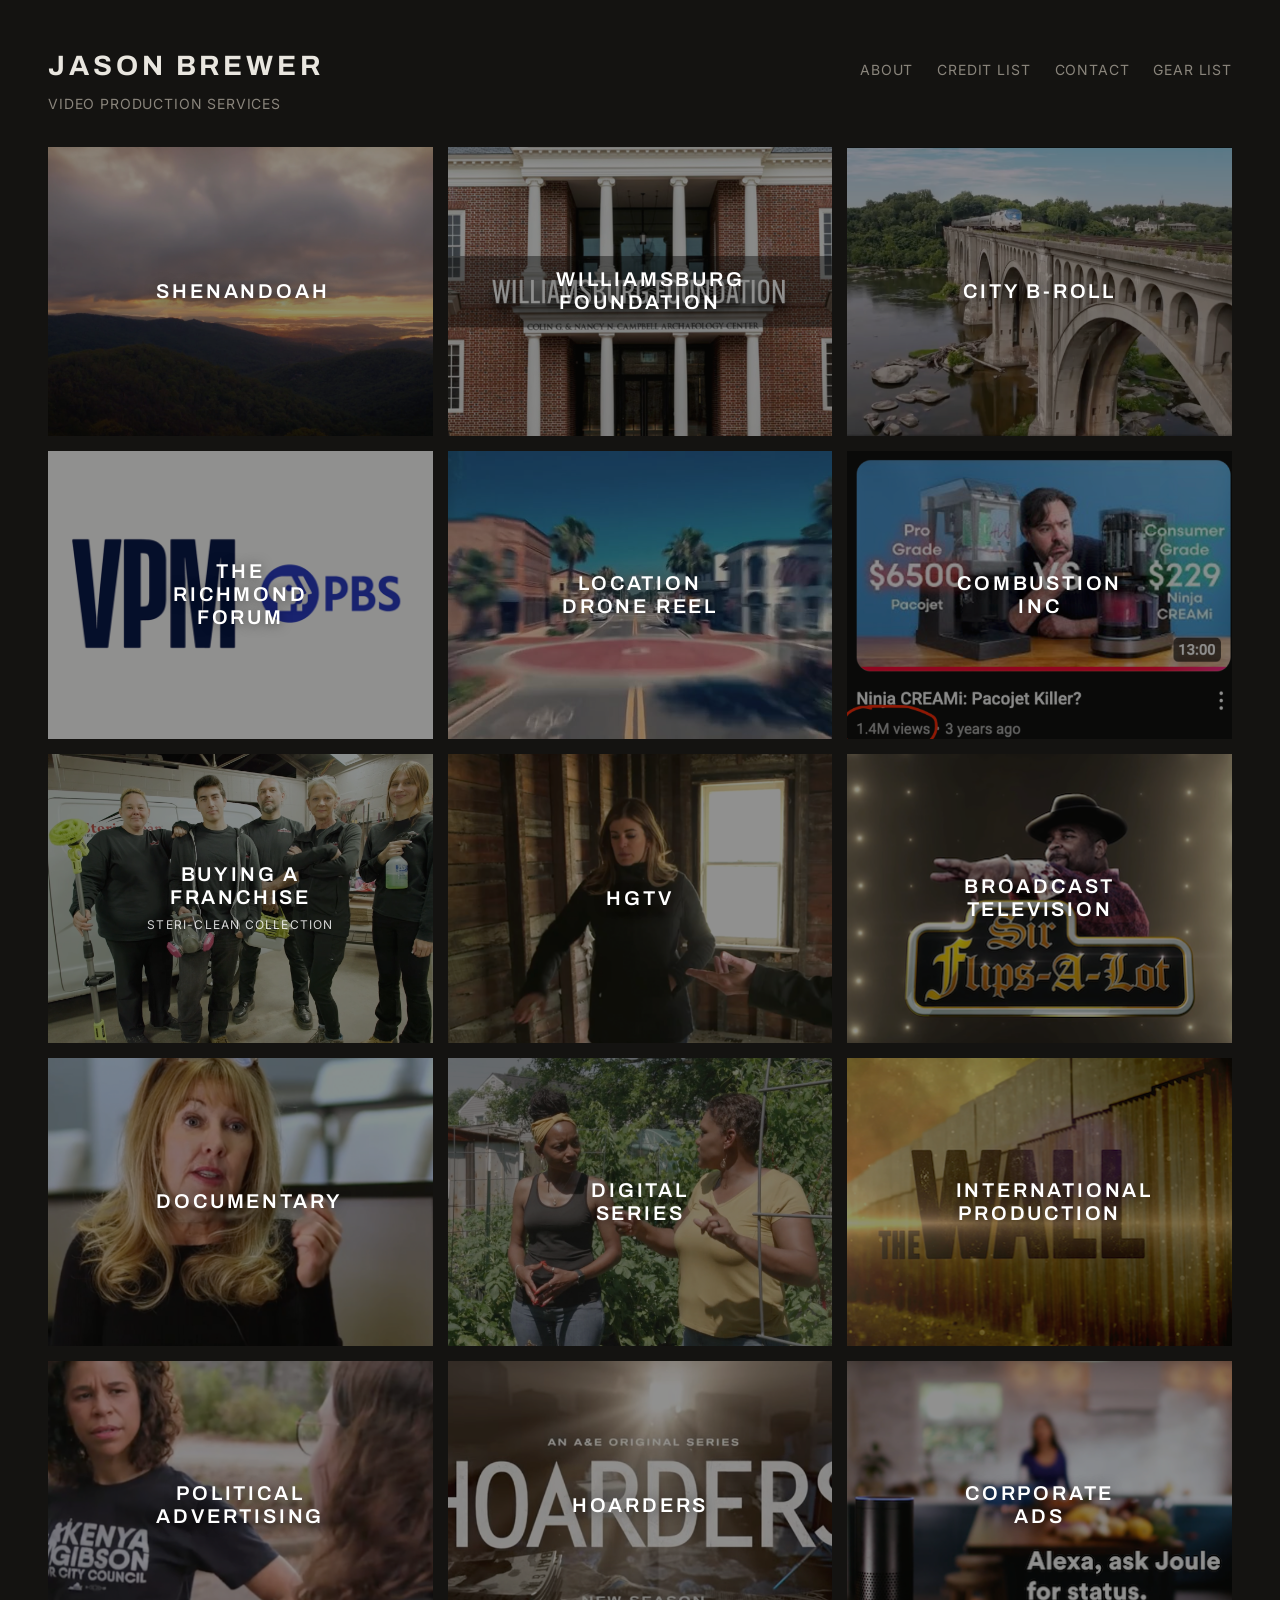
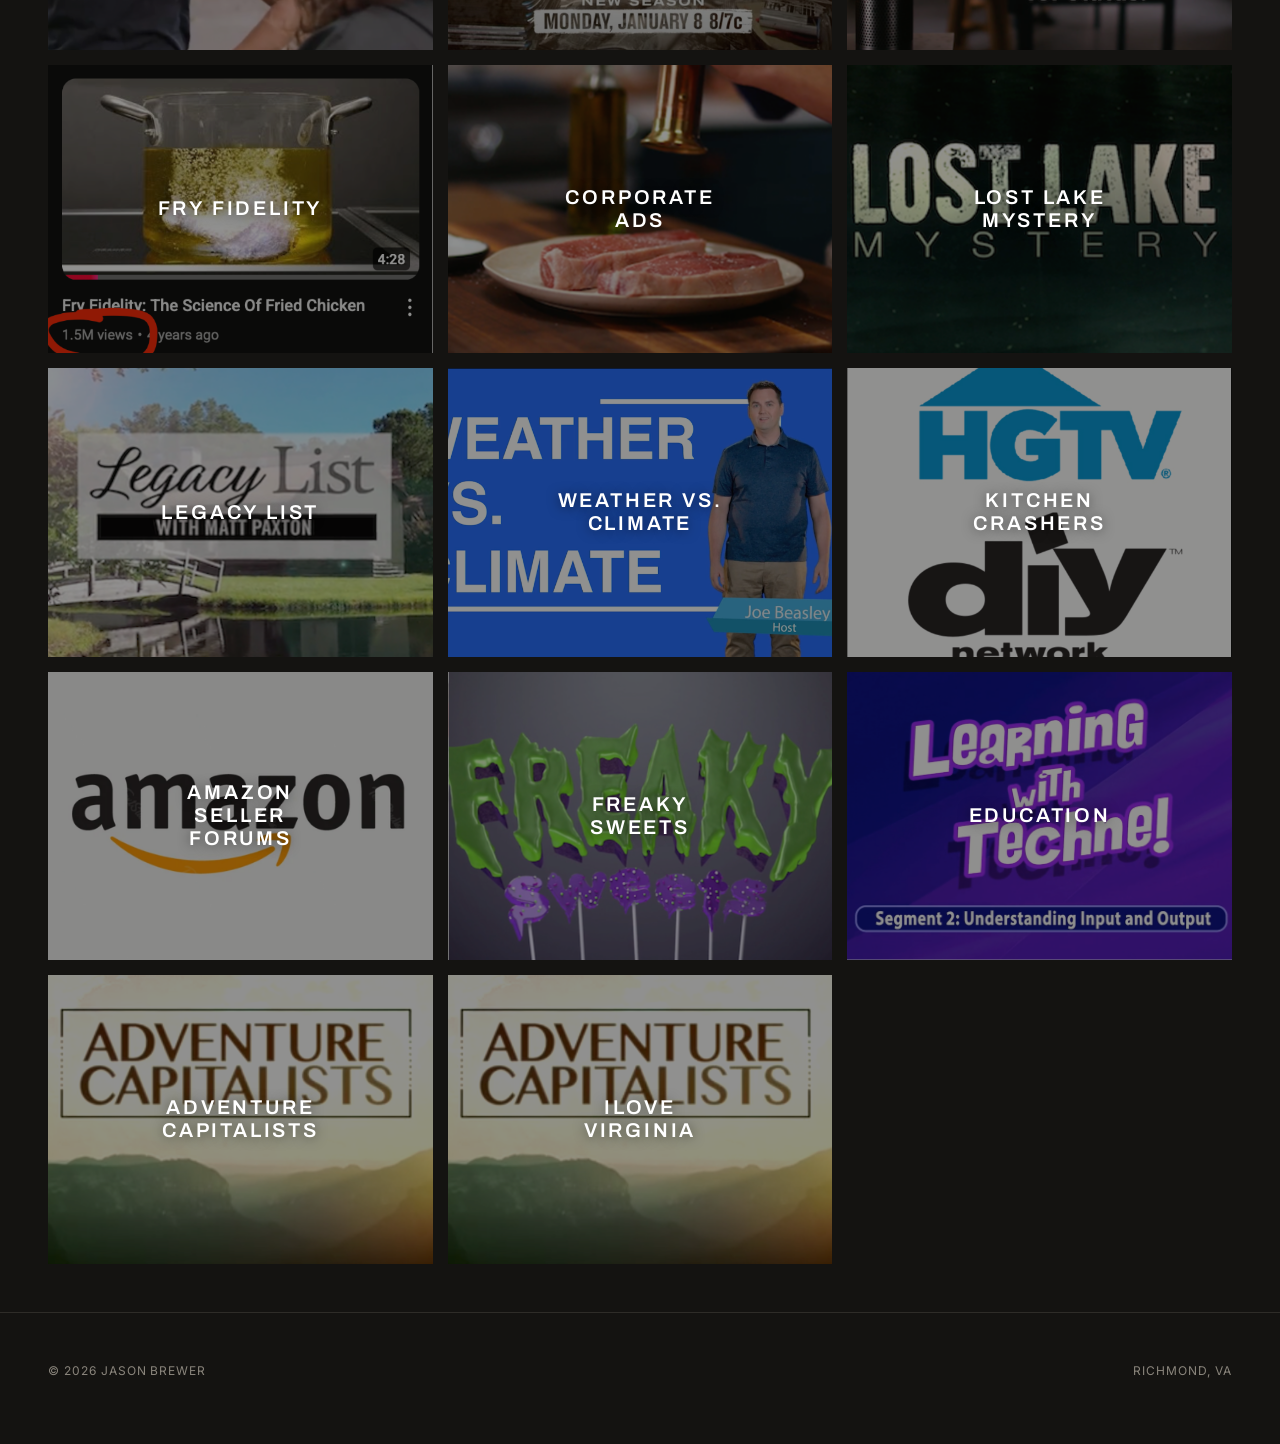
==== index.html @ baf81df6 "Site files, no videos" ====
<!DOCTYPE html>
<html lang="en">
<head>
  <meta charset="UTF-8">
  <meta name="viewport" content="width=device-width, initial-scale=1">
  <title>Jason Brewer — Director of Photography</title>
  <link rel="preconnect" href="https://fonts.googleapis.com">
  <link rel="preconnect" href="https://fonts.gstatic.com" crossorigin>
  <link href="https://fonts.googleapis.com/css2?family=Archivo:wght@500;600;700&family=Inter:wght@400;500&display=swap" rel="stylesheet">
  <link rel="stylesheet" href="css/styles.css">
</head>
<body>
  <div class="site">
    <header class="masthead">
      <div>
        <h1 class="masthead__name">Jason Brewer</h1>
        <p class="masthead__role">Video Production Services</p>
      </div>
      <nav class="masthead__nav" aria-label="Primary">
        <a href="#">About</a>
        <a href="credit-list.html">Credit List</a>
        <a href="#">Contact</a>
        <a href="#">Gear List</a>
      </nav>
    </header>

    <!-- Home grid renders here from HOME in js/data.js -->
    <main id="gallery" class="gallery" aria-label="Selected work"></main>

    <footer class="site-foot">
      <span>&copy; <span id="year"></span> Jason Brewer</span>
      <span>Richmond, VA</span>
    </footer>
  </div>
  <script src="js/data.js"></script>
  <script src="js/app.js"></script>
</body>
</html>
---- css/styles.css ----
/* ============================================================
   DESIGN TOKENS  —  change the look of the whole site here
   ------------------------------------------------------------
   Every color, size, and font below is referenced by the rest
   of the stylesheet. Edit these values and the entire site
   re-skins. You should rarely need to scroll past this block.
============================================================ */

:root {
  /* -- Color -------------------------------------------- */
  --bg:          #141311;   /* page background (warm near-black) */
  --surface:     #1b1a18;   /* cards / raised areas             */
  --line:        #2e2c28;   /* hairline borders                 */
  --text:        #e9e6df;   /* primary text (warm off-white)    */
  --text-dim:    #8a857c;   /* secondary text / captions        */
  --accent:      #c98a3c;   /* tungsten amber — used sparingly  */
  --accent-soft: rgba(201,138,60,0.14);
  --overlay:     rgba(10,9,8,0.45);  /* darkening over thumbnails */

  /* -- Type --------------------------------------------- */
  --font-display: "Archivo", system-ui, "Segoe UI", sans-serif;
  --font-body:    "Inter", system-ui, "Segoe UI", sans-serif;

  --fs-xs:   0.75rem;
  --fs-sm:   0.875rem;
  --fs-base: 1rem;
  --fs-lg:   1.25rem;
  --fs-xl:   1.75rem;
  --fs-2xl:  clamp(2rem, 5vw, 3.25rem);   /* page titles scale with viewport */

  --tracking-wide: 0.14em;   /* letter-spacing for uppercase labels */

  /* -- Layout ------------------------------------------- */
  --thumb-min: 300px;   /* smallest thumbnail width — lower = more columns */
  --gap:       15px;     /* space between thumbnails (Adobe-style tight grid) */
  --maxw:      1600px;  /* max content width */
  --pad:       clamp(1rem, 4vw, 3rem);  /* page side padding */

  /* -- Detail -------------------------------------------- */
  --radius: 0;          /* corner rounding (0 = sharp, filmic) */
  --speed:  0.35s;      /* base transition speed */
  --ease:   cubic-bezier(0.2, 0.6, 0.2, 1);
}

/* ============================================================
   BASE
============================================================ */

*, *::before, *::after { box-sizing: border-box; }

html { -webkit-text-size-adjust: 100%; }

body {
  margin: 0;
  background: var(--bg);
  color: var(--text);
  font-family: var(--font-body);
  font-size: var(--fs-base);
  line-height: 1.6;
  -webkit-font-smoothing: antialiased;
}

img, video { display: block; max-width: 100%; }

a { color: inherit; text-decoration: none; }

:focus-visible {
  outline: 2px solid var(--accent);
  outline-offset: 3px;
}

/* ============================================================
   PAGE FRAME  (header / footer)
============================================================ */

.site {
  max-width: var(--maxw);
  margin: 0 auto;
}

.masthead {
  display: flex;
  align-items: baseline;
  justify-content: space-between;
  gap: 1rem;
  padding: clamp(1.5rem, 4vw, 2.75rem) var(--pad) clamp(1.25rem, 3vw, 2rem);
  flex-wrap: wrap;
}

.masthead__name {
  font-family: var(--font-display);
  font-weight: 700;
  font-size: var(--fs-xl);
  letter-spacing: var(--tracking-wide);
  text-transform: uppercase;
  margin: 0;
}

.masthead__role {
  margin: 0.25rem 0 0;
  color: var(--text-dim);
  font-size: var(--fs-sm);
  letter-spacing: 0.06em;
  text-transform: uppercase;
}

.masthead__nav {
  display: flex;
  gap: 1.5rem;
  font-size: var(--fs-sm);
  letter-spacing: 0.06em;
  text-transform: uppercase;
  color: var(--text-dim);
}

.masthead__nav a { transition: color var(--speed) var(--ease); }
.masthead__nav a:hover { color: var(--text); }

.site-foot {
  padding: 3rem var(--pad) 4rem;
  color: var(--text-dim);
  font-size: var(--fs-xs);
  letter-spacing: 0.08em;
  text-transform: uppercase;
  border-top: 1px solid var(--line);
  margin-top: 3rem;
  display: flex;
  justify-content: space-between;
  gap: 1rem;
  flex-wrap: wrap;
}

/* ============================================================
   GALLERY GRID
============================================================ */

.gallery {
  display: grid;
  grid-template-columns: repeat(auto-fill, minmax(var(--thumb-min), 1fr));
  gap: var(--gap);
  padding: 0 var(--pad);
}

.empty {
  padding: 4rem var(--pad);
  color: var(--text-dim);
}

/* ---- one thumbnail ---- */
.tile {
  position: relative;
  display: block;
  overflow: hidden;
  background: var(--surface);
}

.tile__frame {
  aspect-ratio: 4 / 3;   /* thumbnail shape — try 16/9 for cinematic */
  overflow: hidden;
}

.tile__img {
  width: 100%;
  height: 100%;
  object-fit: cover;
  transition: transform 0.6s var(--ease), filter var(--speed) var(--ease);
}

/* darkening + centered caption sit on top of the image */
.tile__label {
  position: absolute;
  inset: 0;
  display: flex;
  flex-direction: column;
  align-items: center;
  justify-content: center;
  gap: 0.4rem;
  text-align: center;
  padding: 1rem;
  background: var(--overlay);
  transition: background var(--speed) var(--ease);
}

.tile__title {
  font-family: var(--font-display);
  font-weight: 600;
  font-size: var(--fs-lg);
  line-height: 1.15;
  letter-spacing: var(--tracking-wide);
  text-transform: uppercase;
  color: #fff;
  text-shadow: 0 1px 12px rgba(0,0,0,0.5);
  max-width: 14ch;
}

.tile__lock {
  font-size: var(--fs-xs);
  letter-spacing: 0.12em;
  text-transform: uppercase;
  color: var(--accent);
}

.tile__sub {
  font-size: var(--fs-xs);
  letter-spacing: 0.1em;
  text-transform: uppercase;
  color: rgba(255,255,255,0.82);
}

/* section heading used on collection pages */
.section-head {
  padding: 0.5rem var(--pad) 2rem;
}
.section__title {
  font-family: var(--font-display);
  font-weight: 700;
  font-size: var(--fs-2xl);
  line-height: 1.05;
  letter-spacing: 0.02em;
  text-transform: uppercase;
  margin: 0.5rem 0 0;
}
.section__intro {
  max-width: 60ch;
  color: var(--text-dim);
  font-size: var(--fs-lg);
  margin: 1rem 0 0;
}

/* ---- signature: viewfinder crop-marks appear on hover ---- */
.tile::before,
.tile::after {
  content: "";
  position: absolute;
  width: 22px;
  height: 22px;
  border: 2px solid var(--accent);
  opacity: 0;
  transition: opacity var(--speed) var(--ease);
  pointer-events: none;
  z-index: 2;
}
.tile::before { top: 14px;    left: 14px;  border-right: 0; border-bottom: 0; }
.tile::after  { bottom: 14px; right: 14px; border-left: 0;  border-top: 0; }

.tile:hover::before,
.tile:hover::after,
.tile:focus-visible::before,
.tile:focus-visible::after { opacity: 1; }

.tile:hover .tile__img,
.tile:focus-visible .tile__img { transform: scale(1.05); }

.tile:hover .tile__label,
.tile:focus-visible .tile__label { background: rgba(10,9,8,0.28); }

/* ============================================================
   PROJECT DETAIL PAGE
============================================================ */

.detail {
  max-width: 1100px;
  margin: 0 auto;
  padding: 0 var(--pad) 4rem;
}

.backlink {
  display: inline-block;
  margin: 0 0 2.5rem;
  color: var(--text-dim);
  font-size: var(--fs-sm);
  letter-spacing: 0.08em;
  text-transform: uppercase;
  transition: color var(--speed) var(--ease);
}
.backlink:hover { color: var(--accent); }

.detail__head { margin-bottom: 2.5rem; }

.detail__eyebrow {
  margin: 0 0 0.75rem;
  color: var(--accent);
  font-size: var(--fs-sm);
  letter-spacing: var(--tracking-wide);
  text-transform: uppercase;
}

.detail__title {
  font-family: var(--font-display);
  font-weight: 700;
  font-size: var(--fs-2xl);
  line-height: 1.05;
  letter-spacing: 0.02em;
  text-transform: uppercase;
  margin: 0;
}

/* ---- video ---- */
.media { margin: 0 0 2.5rem; }

.media__frame {
  position: relative;
  aspect-ratio: 16 / 9;
  background: #000;
  border: 1px solid var(--line);
}
.media__frame iframe {
  position: absolute;
  inset: 0;
  width: 100%;
  height: 100%;
  border: 0;
}
.media__native {
  width: 100%;
  background: #000;
  border: 1px solid var(--line);
}

/* ---- body copy ---- */
.detail__body {
  max-width: 68ch;
  color: var(--text);
  font-size: var(--fs-lg);
  margin-bottom: 3rem;
}
.detail__body p { margin: 0 0 1.25rem; }

/* ---- still-image gallery ---- */
.shots {
  display: grid;
  grid-template-columns: repeat(auto-fill, minmax(240px, 1fr));
  gap: var(--gap);
  padding-bottom: 20px;
}
.shots__img {
  width: 100%;
  aspect-ratio: 4 / 3;
  object-fit: cover;
  background: var(--surface);
}

/* ============================================================
   RESPONSIVE + MOTION
============================================================ */

@media (max-width: 600px) {
  :root { --thumb-min: 100%; }        /* one thumbnail per row on phones */
  .masthead { flex-direction: column; align-items: flex-start; }
}

@media (prefers-reduced-motion: reduce) {
  * { transition: none !important; }
  .tile:hover .tile__img { transform: none; }
}
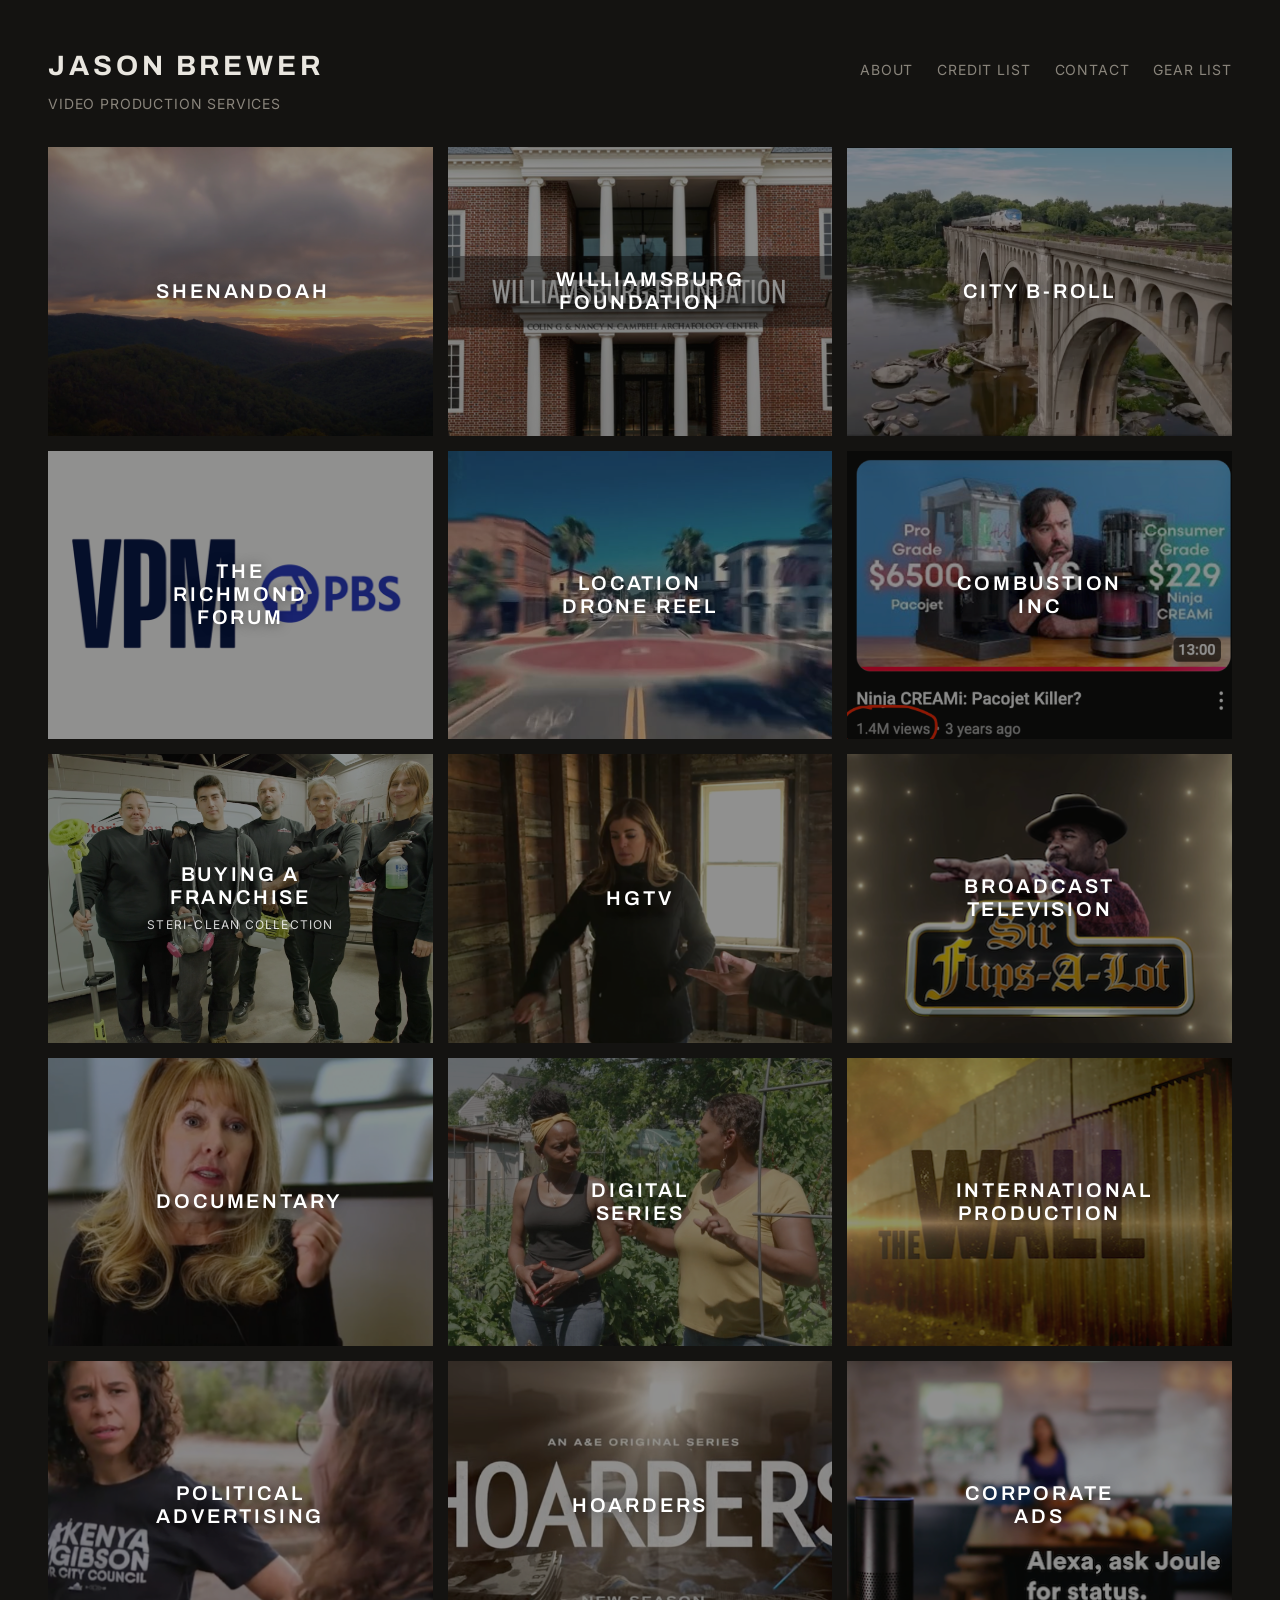
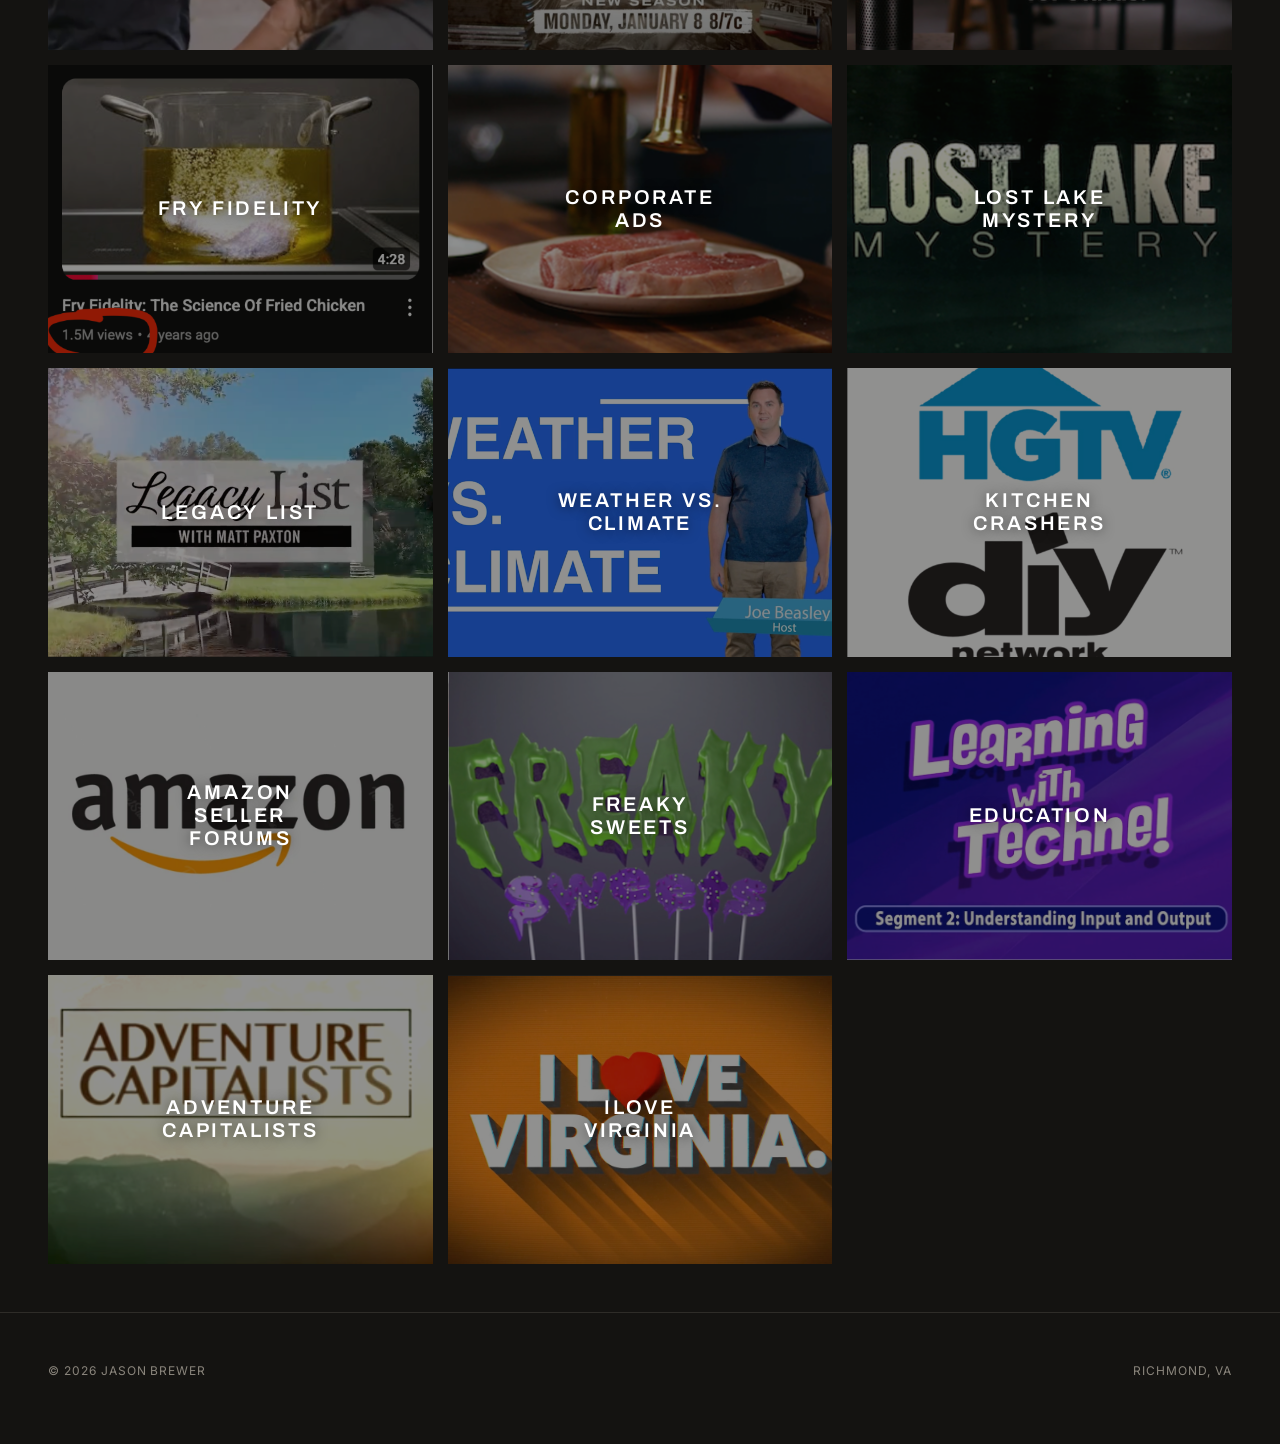
==== commit 7d73beeb: "Add about and gear pages, update styles, add images" ====
--- a/index.html
+++ b/index.html
@@ -17,10 +17,10 @@
         <p class="masthead__role">Video Production Services</p>
       </div>
       <nav class="masthead__nav" aria-label="Primary">
-        <a href="#">About</a>
+        <a href="about.html">About</a>
         <a href="credit-list.html">Credit List</a>
         <a href="#">Contact</a>
-        <a href="#">Gear List</a>
+        <a href="gear.html">Gear List</a>
       </nav>
     </header>
 
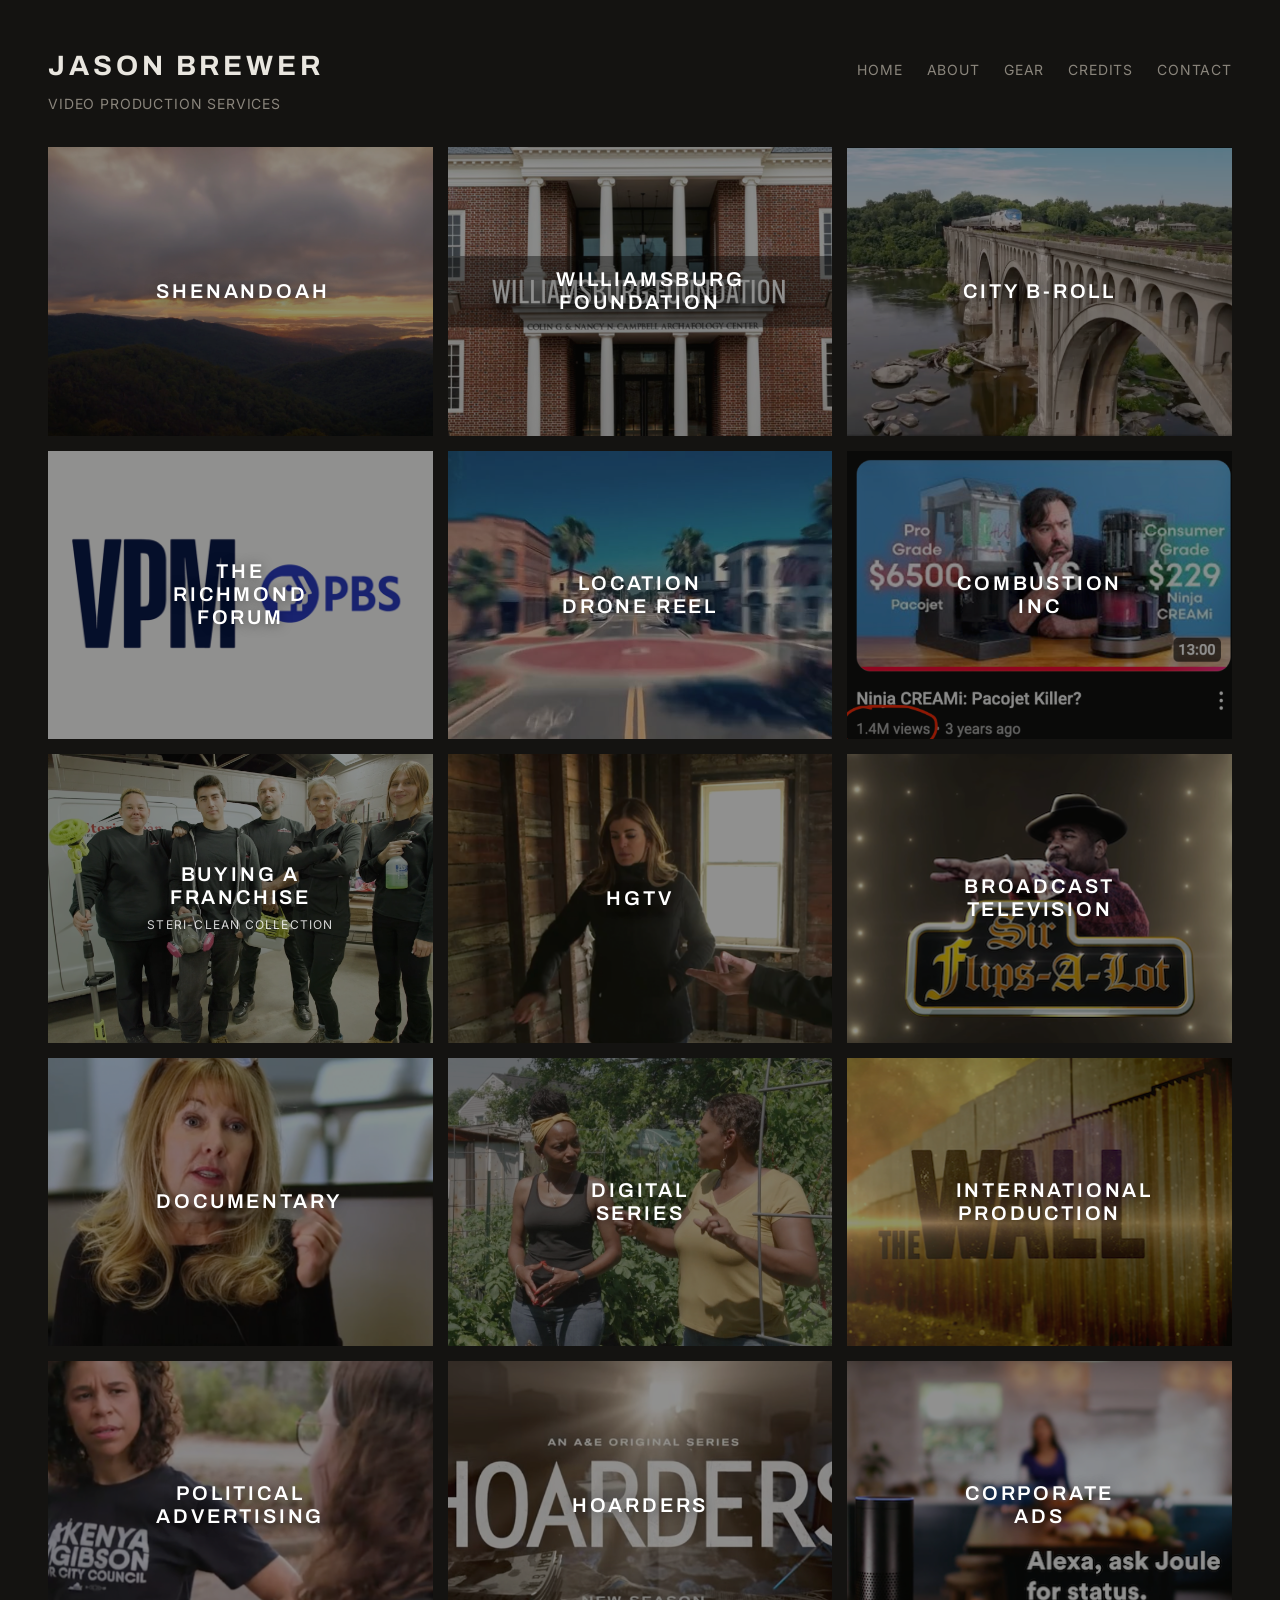
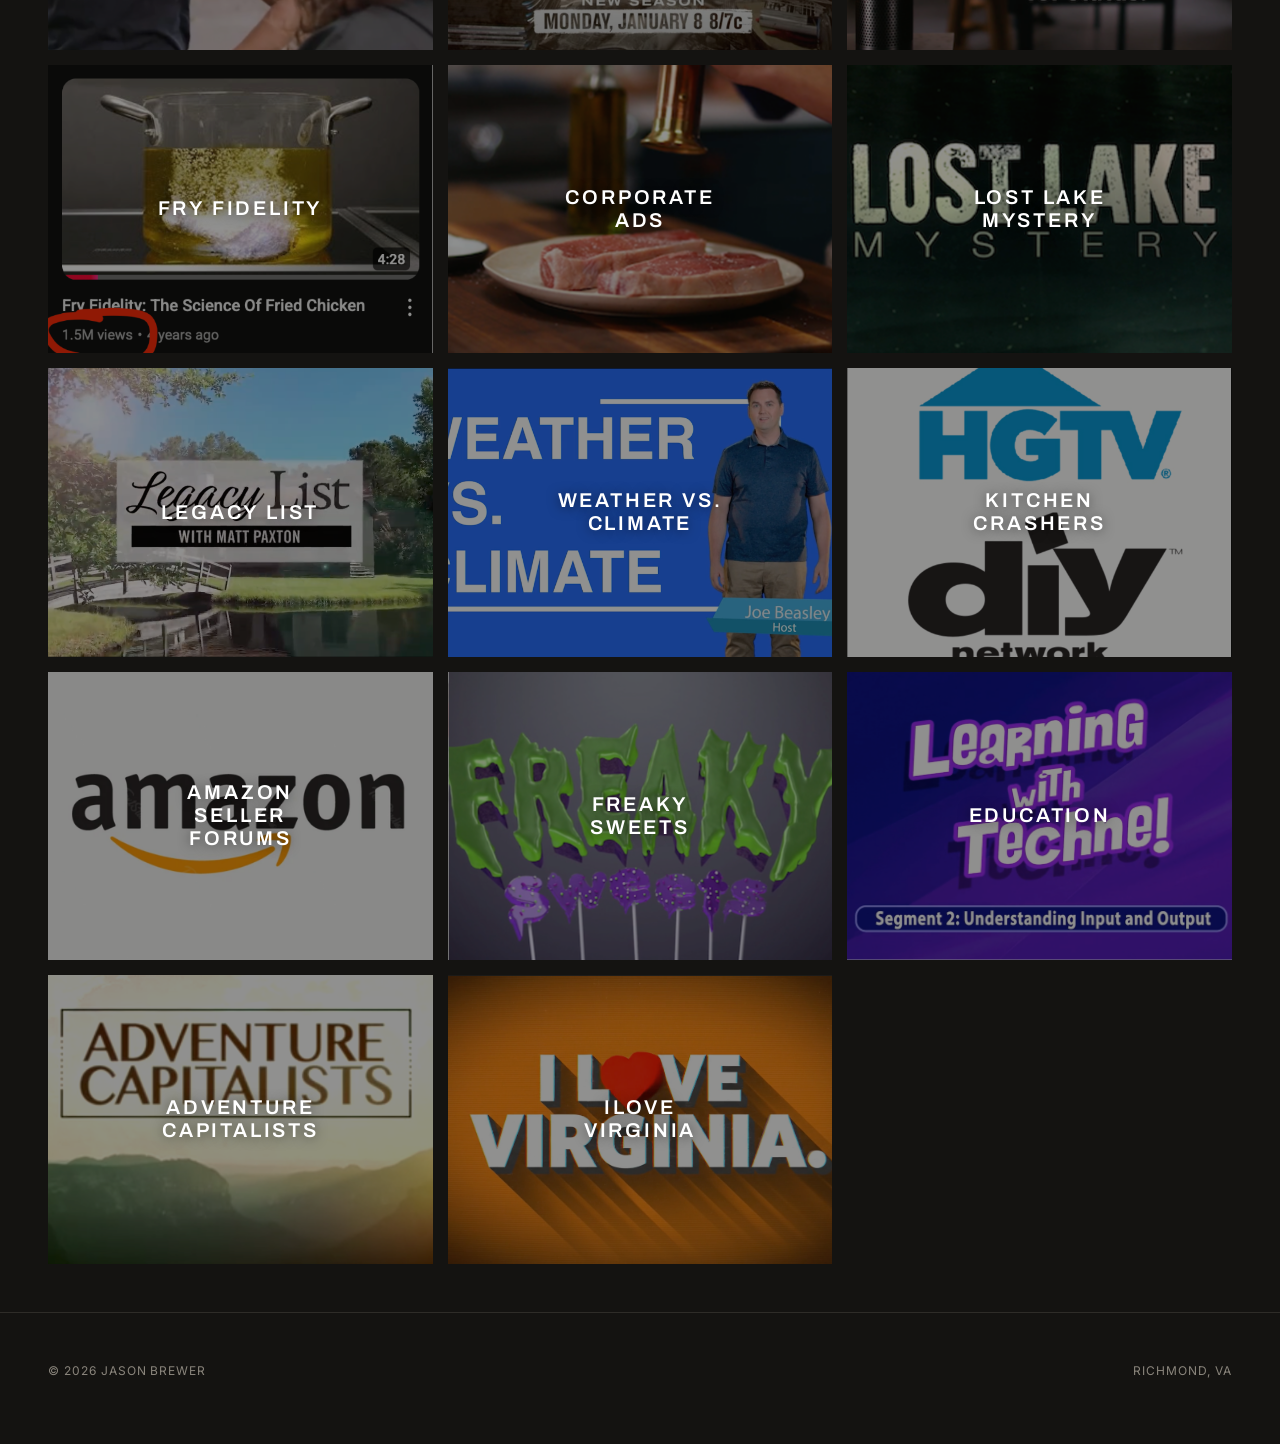
==== commit 34c99b7a: "Added contact phone form Added contact form" ====
--- a/index.html
+++ b/index.html
@@ -17,10 +17,11 @@
         <p class="masthead__role">Video Production Services</p>
       </div>
       <nav class="masthead__nav" aria-label="Primary">
+        <a href="index.html">Home</a>
         <a href="about.html">About</a>
-        <a href="credit-list.html">Credit List</a>
-        <a href="#">Contact</a>
-        <a href="gear.html">Gear List</a>
+        <a href="gear.html" aria-current="page">Gear</a>
+        <a href="credit-list.html">Credits</a>
+        <a href="#book" class="js-book">Contact</a>
       </nav>
     </header>
 
@@ -34,5 +35,59 @@
   </div>
   <script src="js/data.js"></script>
   <script src="js/app.js"></script>
+
+    <!-- ── Booking modal (Google Calendar) ───────────────────── -->
+  <div class="book-overlay" id="bookOverlay" role="dialog" aria-modal="true" aria-label="Book a time">
+    <div class="book-modal">
+      <div class="book-head">
+        <h3>Book a time</h3>
+        <button class="book-close" id="bookClose" aria-label="Close">&times;</button>
+      </div>
+      <div class="book-body">
+        <iframe id="bookFrame" title="Booking" loading="lazy" allowfullscreen></iframe>
+      </div>
+    </div>
+  </div>
+
+  <style>
+    .book-overlay{position:fixed; inset:0; z-index:100; background:rgba(0,0,0,.7);
+      display:none; align-items:center; justify-content:center; padding:20px;}
+    .book-overlay.open{display:flex;}
+    .book-modal{background:#fff; border:1px solid #2e2c28; border-radius:16px;
+      width:100%; max-width:820px; max-height:88vh; overflow:hidden; display:flex; flex-direction:column;}
+    .book-head{display:flex; align-items:center; justify-content:space-between;
+      padding:16px 20px; background:#141311; border-bottom:1px solid #2e2c28;}
+    .book-head h3{font-family:'Archivo',sans-serif; font-weight:600; font-size:20px; margin:0; color:#e9e6df;}
+    .book-close{background:none; border:0; color:#c98a3c; font-size:26px; line-height:1; cursor:pointer; padding:0 4px;}
+    .book-close:hover{color:#e9e6df;}
+    .book-body{position:relative; height:78vh;}
+    .book-body iframe{width:100%; height:100%; border:0; display:block;}
+  </style>
+
+  <script>
+  (function(){
+    var CAL_IFRAME = "https://calendar.google.com/calendar/appointments/schedules/AcZssZ0qjWiIAEzrOzFrJyPog1yhmflvRvygPZNrkt3rDzJJODqFgFjuJjFt0MbrnmrnKViamDnOXc_w?gv=true";
+    var CAL_LINK   = "https://calendar.app.google/YcjTkyQbm9hJv12t8";
+
+    var overlay = document.getElementById('bookOverlay');
+    var frame   = document.getElementById('bookFrame');
+    var loaded  = false;
+    function isMobile(){ return window.matchMedia('(max-width:767px)').matches; }
+    function openBook(){
+      if (isMobile()){ window.open(CAL_LINK, '_blank', 'noopener'); return; }
+      if (!loaded){ frame.src = CAL_IFRAME; loaded = true; }
+      overlay.classList.add('open');
+      document.body.style.overflow = 'hidden';
+    }
+    function closeBook(){ overlay.classList.remove('open'); document.body.style.overflow = ''; }
+    document.addEventListener('click', function(e){
+      var b = e.target.closest('.js-book');
+      if (b){ e.preventDefault(); openBook(); }
+    });
+    document.getElementById('bookClose').addEventListener('click', closeBook);
+    overlay.addEventListener('click', function(e){ if (e.target === overlay) closeBook(); });
+    document.addEventListener('keydown', function(e){ if (e.key === 'Escape') closeBook(); });
+  })();
+  </script>
 </body>
 </html>
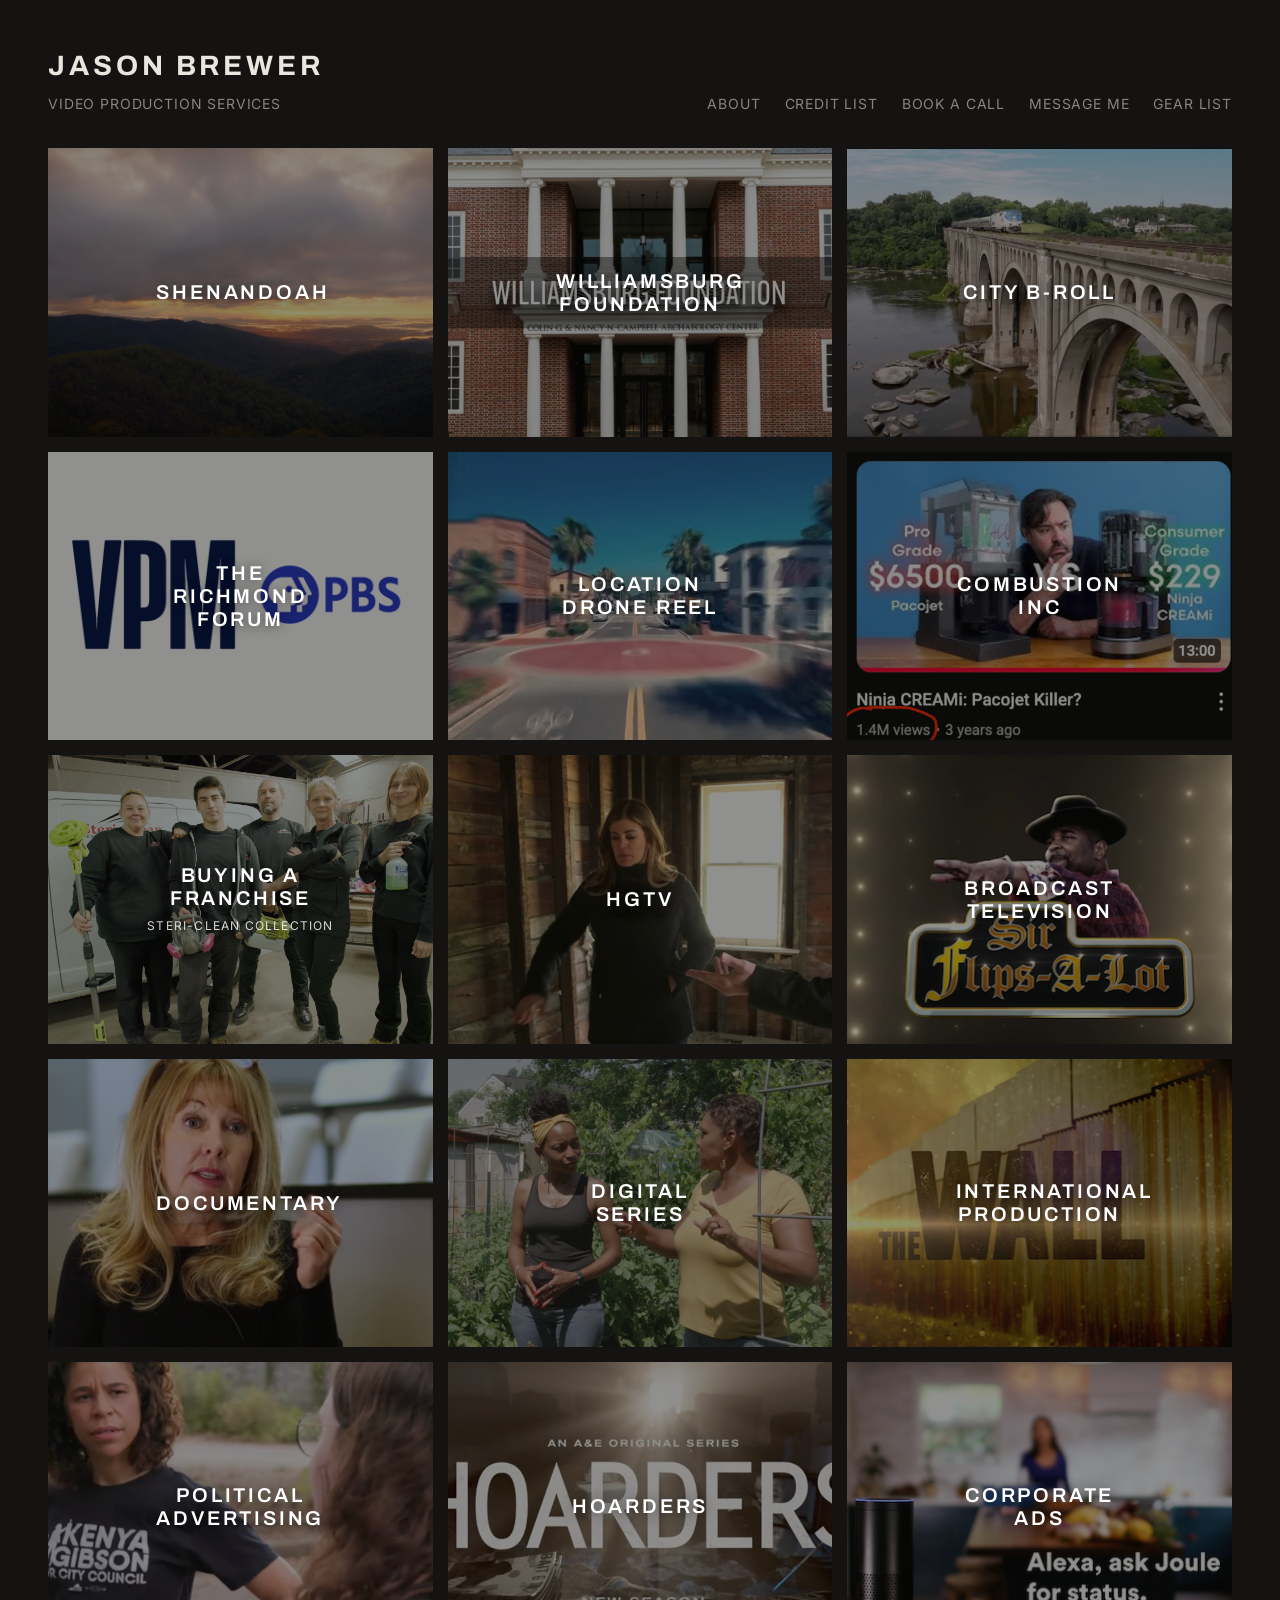
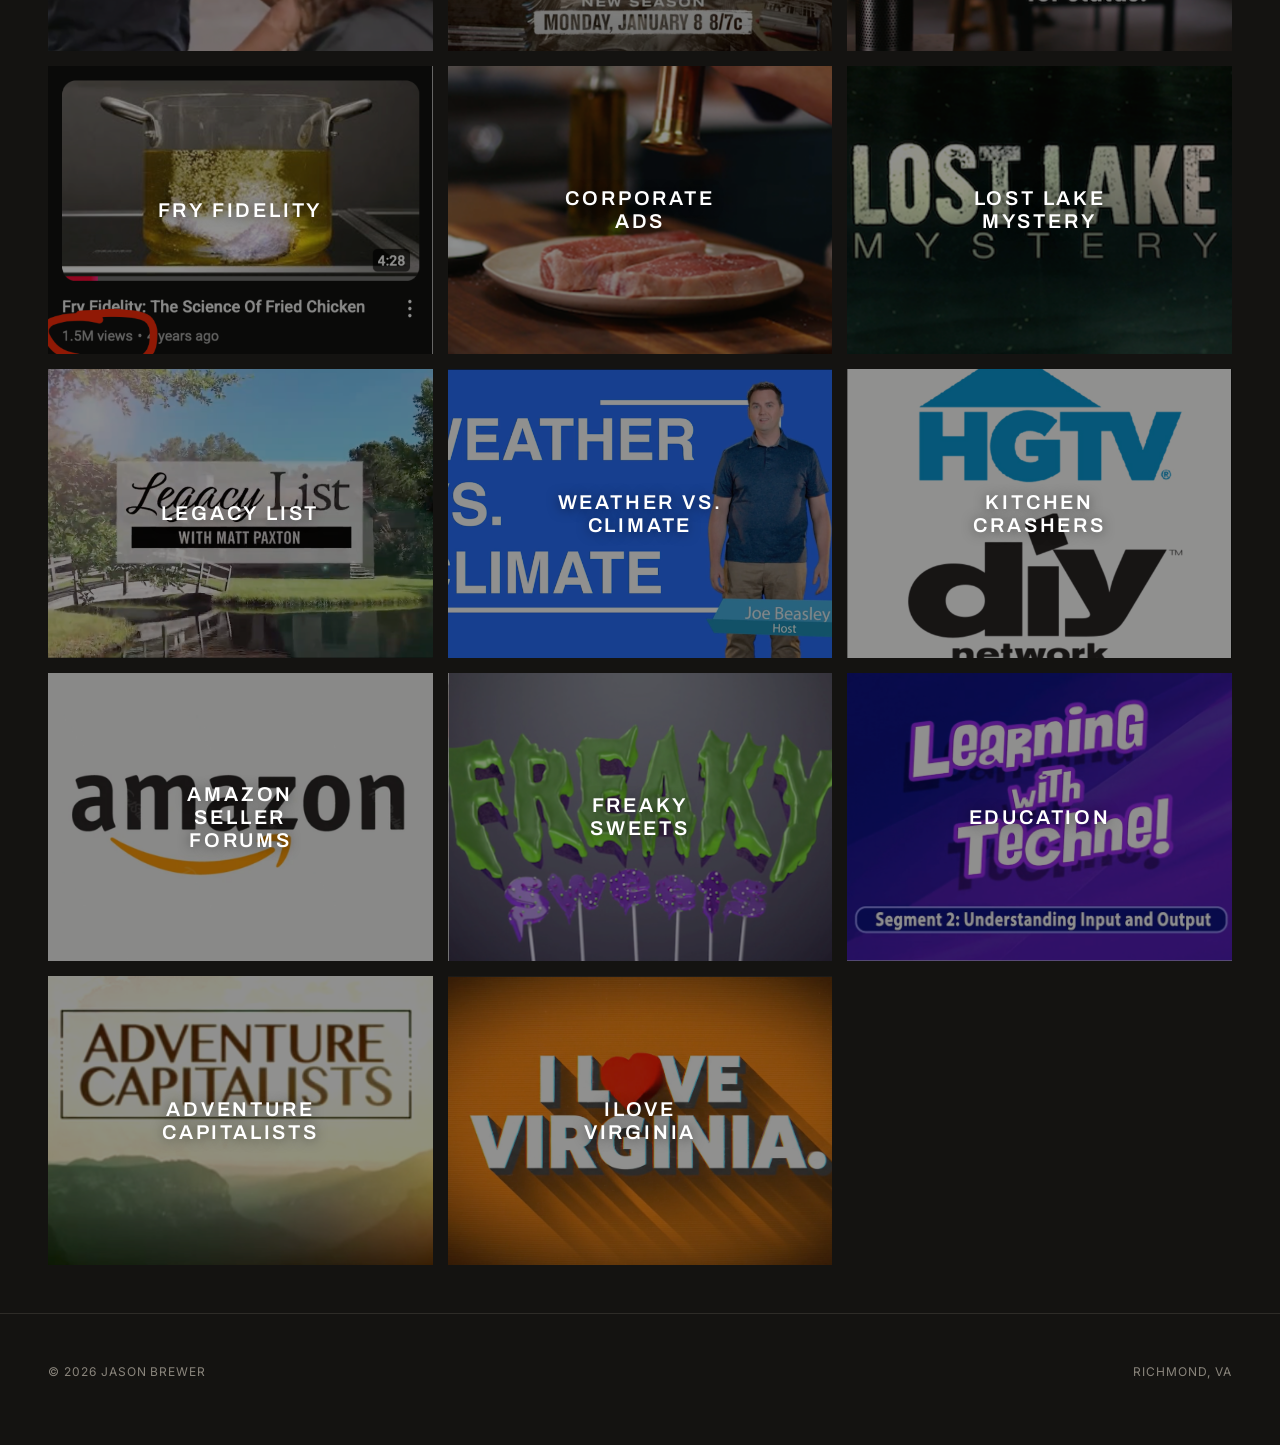
==== commit 984fc044: "Fixed message me and call me booking forms nav JS" ====
--- a/index.html
+++ b/index.html
@@ -8,24 +8,12 @@
   <link rel="preconnect" href="https://fonts.gstatic.com" crossorigin>
   <link href="https://fonts.googleapis.com/css2?family=Archivo:wght@500;600;700&family=Inter:wght@400;500&display=swap" rel="stylesheet">
   <link rel="stylesheet" href="css/styles.css">
+  <script src="js/nav.js"></script>
 </head>
 <body>
+  <body>
   <div class="site">
-    <header class="masthead">
-      <div>
-        <h1 class="masthead__name">Jason Brewer</h1>
-        <p class="masthead__role">Video Production Services</p>
-      </div>
-      <nav class="masthead__nav" aria-label="Primary">
-        <a href="index.html">Home</a>
-        <a href="about.html">About</a>
-        <a href="gear.html" aria-current="page">Gear</a>
-        <a href="credit-list.html">Credits</a>
-        <a href="#book" class="js-book">Contact</a>
-      </nav>
-    </header>
 
-    <!-- Home grid renders here from HOME in js/data.js -->
     <main id="gallery" class="gallery" aria-label="Selected work"></main>
 
     <footer class="site-foot">
@@ -35,59 +23,6 @@
   </div>
   <script src="js/data.js"></script>
   <script src="js/app.js"></script>
-
-    <!-- ── Booking modal (Google Calendar) ───────────────────── -->
-  <div class="book-overlay" id="bookOverlay" role="dialog" aria-modal="true" aria-label="Book a time">
-    <div class="book-modal">
-      <div class="book-head">
-        <h3>Book a time</h3>
-        <button class="book-close" id="bookClose" aria-label="Close">&times;</button>
-      </div>
-      <div class="book-body">
-        <iframe id="bookFrame" title="Booking" loading="lazy" allowfullscreen></iframe>
-      </div>
-    </div>
-  </div>
-
-  <style>
-    .book-overlay{position:fixed; inset:0; z-index:100; background:rgba(0,0,0,.7);
-      display:none; align-items:center; justify-content:center; padding:20px;}
-    .book-overlay.open{display:flex;}
-    .book-modal{background:#fff; border:1px solid #2e2c28; border-radius:16px;
-      width:100%; max-width:820px; max-height:88vh; overflow:hidden; display:flex; flex-direction:column;}
-    .book-head{display:flex; align-items:center; justify-content:space-between;
-      padding:16px 20px; background:#141311; border-bottom:1px solid #2e2c28;}
-    .book-head h3{font-family:'Archivo',sans-serif; font-weight:600; font-size:20px; margin:0; color:#e9e6df;}
-    .book-close{background:none; border:0; color:#c98a3c; font-size:26px; line-height:1; cursor:pointer; padding:0 4px;}
-    .book-close:hover{color:#e9e6df;}
-    .book-body{position:relative; height:78vh;}
-    .book-body iframe{width:100%; height:100%; border:0; display:block;}
-  </style>
-
-  <script>
-  (function(){
-    var CAL_IFRAME = "https://calendar.google.com/calendar/appointments/schedules/AcZssZ0qjWiIAEzrOzFrJyPog1yhmflvRvygPZNrkt3rDzJJODqFgFjuJjFt0MbrnmrnKViamDnOXc_w?gv=true";
-    var CAL_LINK   = "https://calendar.app.google/YcjTkyQbm9hJv12t8";
-
-    var overlay = document.getElementById('bookOverlay');
-    var frame   = document.getElementById('bookFrame');
-    var loaded  = false;
-    function isMobile(){ return window.matchMedia('(max-width:767px)').matches; }
-    function openBook(){
-      if (isMobile()){ window.open(CAL_LINK, '_blank', 'noopener'); return; }
-      if (!loaded){ frame.src = CAL_IFRAME; loaded = true; }
-      overlay.classList.add('open');
-      document.body.style.overflow = 'hidden';
-    }
-    function closeBook(){ overlay.classList.remove('open'); document.body.style.overflow = ''; }
-    document.addEventListener('click', function(e){
-      var b = e.target.closest('.js-book');
-      if (b){ e.preventDefault(); openBook(); }
-    });
-    document.getElementById('bookClose').addEventListener('click', closeBook);
-    overlay.addEventListener('click', function(e){ if (e.target === overlay) closeBook(); });
-    document.addEventListener('keydown', function(e){ if (e.key === 'Escape') closeBook(); });
-  })();
-  </script>
+</body>
 </body>
 </html>
